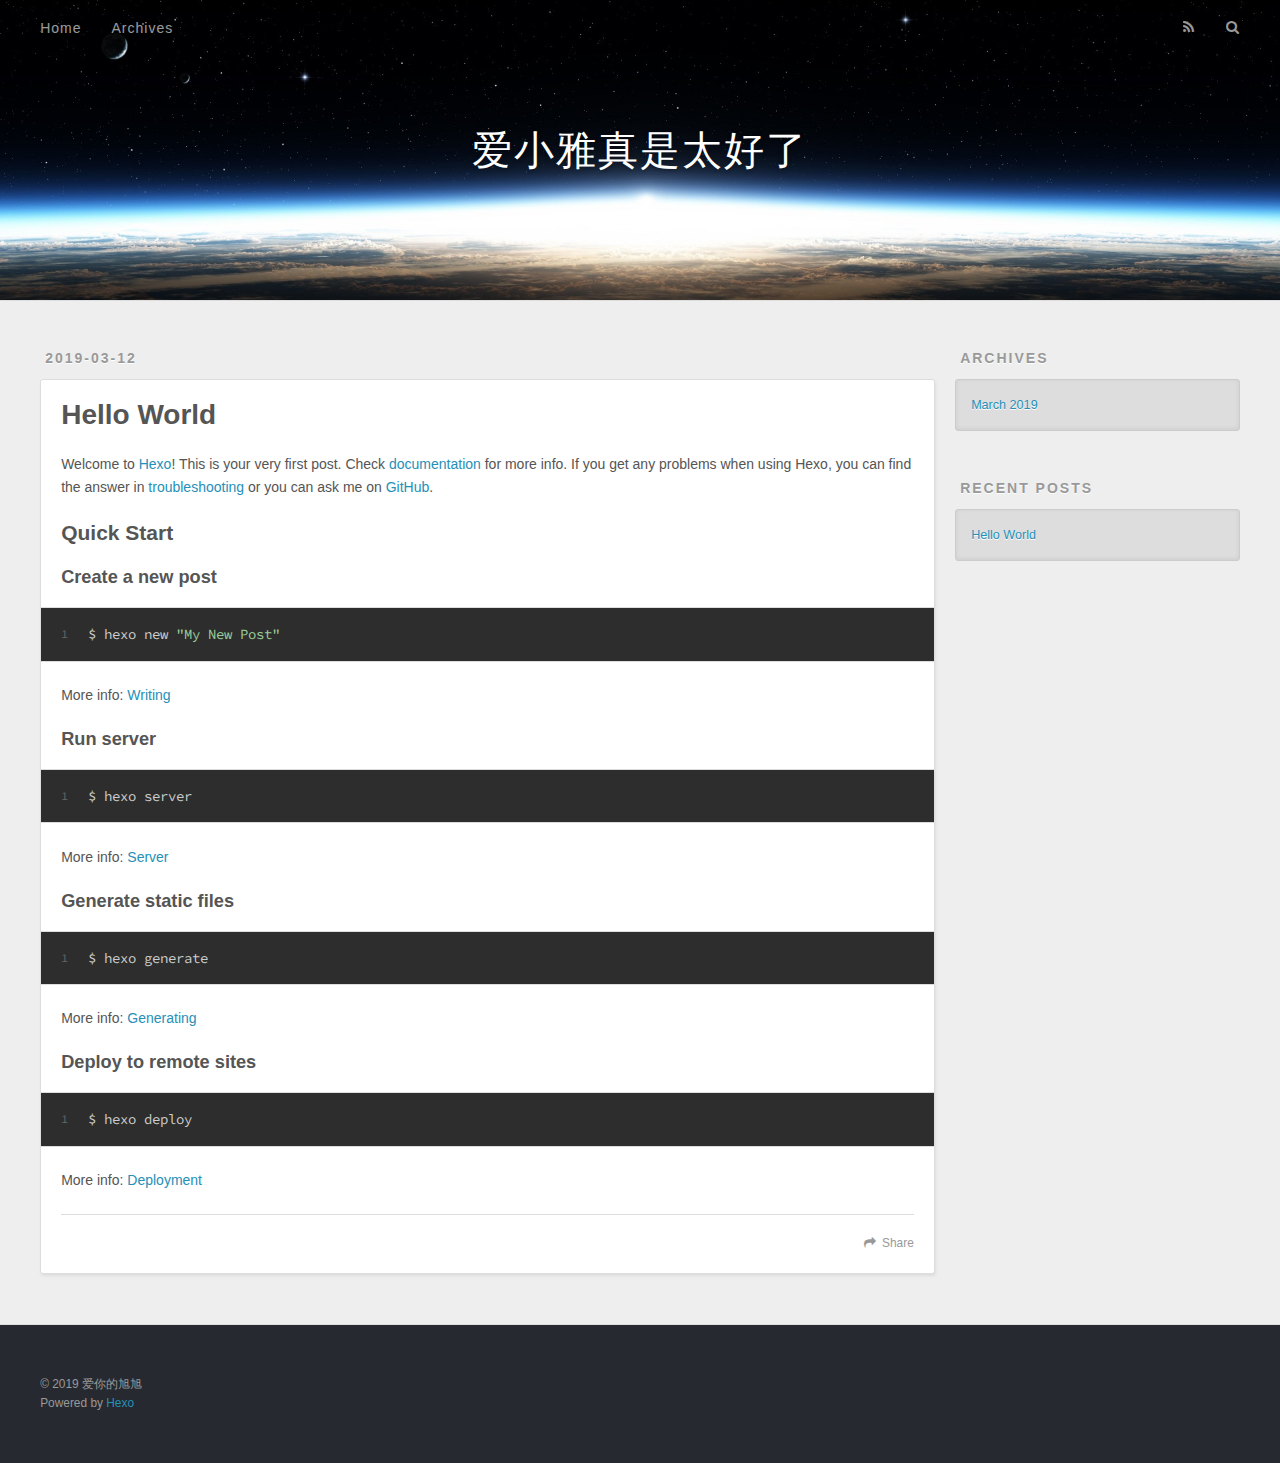
==== index.html @ 563d99d6 "Site updated: 2019-03-12 10:00:05" ====
<!DOCTYPE html>
<html>
<head><meta name="generator" content="Hexo 3.8.0">
  <meta charset="utf-8">
  

  
  <title>爱小雅真是太好了</title>
  <meta name="viewport" content="width=device-width, initial-scale=1, maximum-scale=1">
  <meta property="og:type" content="website">
<meta property="og:title" content="爱小雅真是太好了">
<meta property="og:url" content="http://yoursite.com/index.html">
<meta property="og:site_name" content="爱小雅真是太好了">
<meta property="og:locale" content="default">
<meta name="twitter:card" content="summary">
<meta name="twitter:title" content="爱小雅真是太好了">
  
    <link rel="alternate" href="/atom.xml" title="爱小雅真是太好了" type="application/atom+xml">
  
  
    <link rel="icon" href="/favicon.png">
  
  
    <link href="//fonts.googleapis.com/css?family=Source+Code+Pro" rel="stylesheet" type="text/css">
  
  <link rel="stylesheet" href="/css/style.css">
</head>
</html>
<body>
  <div id="container">
    <div id="wrap">
      <header id="header">
  <div id="banner"></div>
  <div id="header-outer" class="outer">
    <div id="header-title" class="inner">
      <h1 id="logo-wrap">
        <a href="/" id="logo">爱小雅真是太好了</a>
      </h1>
      
    </div>
    <div id="header-inner" class="inner">
      <nav id="main-nav">
        <a id="main-nav-toggle" class="nav-icon"></a>
        
          <a class="main-nav-link" href="/">Home</a>
        
          <a class="main-nav-link" href="/archives">Archives</a>
        
      </nav>
      <nav id="sub-nav">
        
          <a id="nav-rss-link" class="nav-icon" href="/atom.xml" title="RSS Feed"></a>
        
        <a id="nav-search-btn" class="nav-icon" title="Search"></a>
      </nav>
      <div id="search-form-wrap">
        <form action="//google.com/search" method="get" accept-charset="UTF-8" class="search-form"><input type="search" name="q" class="search-form-input" placeholder="Search"><button type="submit" class="search-form-submit">&#xF002;</button><input type="hidden" name="sitesearch" value="http://yoursite.com"></form>
      </div>
    </div>
  </div>
</header>
      <div class="outer">
        <section id="main">
  
    <article id="post-hello-world" class="article article-type-post" itemscope itemprop="blogPost">
  <div class="article-meta">
    <a href="/2019/03/12/hello-world/" class="article-date">
  <time datetime="2019-03-12T01:55:52.240Z" itemprop="datePublished">2019-03-12</time>
</a>
    
  </div>
  <div class="article-inner">
    
    
      <header class="article-header">
        
  
    <h1 itemprop="name">
      <a class="article-title" href="/2019/03/12/hello-world/">Hello World</a>
    </h1>
  

      </header>
    
    <div class="article-entry" itemprop="articleBody">
      
        <p>Welcome to <a href="https://hexo.io/" target="_blank" rel="noopener">Hexo</a>! This is your very first post. Check <a href="https://hexo.io/docs/" target="_blank" rel="noopener">documentation</a> for more info. If you get any problems when using Hexo, you can find the answer in <a href="https://hexo.io/docs/troubleshooting.html" target="_blank" rel="noopener">troubleshooting</a> or you can ask me on <a href="https://github.com/hexojs/hexo/issues" target="_blank" rel="noopener">GitHub</a>.</p>
<h2 id="Quick-Start"><a href="#Quick-Start" class="headerlink" title="Quick Start"></a>Quick Start</h2><h3 id="Create-a-new-post"><a href="#Create-a-new-post" class="headerlink" title="Create a new post"></a>Create a new post</h3><figure class="highlight bash"><table><tr><td class="gutter"><pre><span class="line">1</span><br></pre></td><td class="code"><pre><span class="line">$ hexo new <span class="string">"My New Post"</span></span><br></pre></td></tr></table></figure>
<p>More info: <a href="https://hexo.io/docs/writing.html" target="_blank" rel="noopener">Writing</a></p>
<h3 id="Run-server"><a href="#Run-server" class="headerlink" title="Run server"></a>Run server</h3><figure class="highlight bash"><table><tr><td class="gutter"><pre><span class="line">1</span><br></pre></td><td class="code"><pre><span class="line">$ hexo server</span><br></pre></td></tr></table></figure>
<p>More info: <a href="https://hexo.io/docs/server.html" target="_blank" rel="noopener">Server</a></p>
<h3 id="Generate-static-files"><a href="#Generate-static-files" class="headerlink" title="Generate static files"></a>Generate static files</h3><figure class="highlight bash"><table><tr><td class="gutter"><pre><span class="line">1</span><br></pre></td><td class="code"><pre><span class="line">$ hexo generate</span><br></pre></td></tr></table></figure>
<p>More info: <a href="https://hexo.io/docs/generating.html" target="_blank" rel="noopener">Generating</a></p>
<h3 id="Deploy-to-remote-sites"><a href="#Deploy-to-remote-sites" class="headerlink" title="Deploy to remote sites"></a>Deploy to remote sites</h3><figure class="highlight bash"><table><tr><td class="gutter"><pre><span class="line">1</span><br></pre></td><td class="code"><pre><span class="line">$ hexo deploy</span><br></pre></td></tr></table></figure>
<p>More info: <a href="https://hexo.io/docs/deployment.html" target="_blank" rel="noopener">Deployment</a></p>

      
    </div>
    <footer class="article-footer">
      <a data-url="http://yoursite.com/2019/03/12/hello-world/" data-id="cjt54ojip0000ivabgs56n4qy" class="article-share-link">Share</a>
      
      
    </footer>
  </div>
  
</article>


  


</section>
        
          <aside id="sidebar">
  
    

  
    

  
    
  
    
  <div class="widget-wrap">
    <h3 class="widget-title">Archives</h3>
    <div class="widget">
      <ul class="archive-list"><li class="archive-list-item"><a class="archive-list-link" href="/archives/2019/03/">March 2019</a></li></ul>
    </div>
  </div>


  
    
  <div class="widget-wrap">
    <h3 class="widget-title">Recent Posts</h3>
    <div class="widget">
      <ul>
        
          <li>
            <a href="/2019/03/12/hello-world/">Hello World</a>
          </li>
        
      </ul>
    </div>
  </div>

  
</aside>
        
      </div>
      <footer id="footer">
  
  <div class="outer">
    <div id="footer-info" class="inner">
      &copy; 2019 爱你的旭旭<br>
      Powered by <a href="http://hexo.io/" target="_blank">Hexo</a>
    </div>
  </div>
</footer>
    </div>
    <nav id="mobile-nav">
  
    <a href="/" class="mobile-nav-link">Home</a>
  
    <a href="/archives" class="mobile-nav-link">Archives</a>
  
</nav>
    

<script src="//ajax.googleapis.com/ajax/libs/jquery/2.0.3/jquery.min.js"></script>


  <link rel="stylesheet" href="/fancybox/jquery.fancybox.css">
  <script src="/fancybox/jquery.fancybox.pack.js"></script>


<script src="/js/script.js"></script>



  </div>
</body>
</html>
---- css/style.css ----
body {
  width: 100%;
}
body:before,
body:after {
  content: "";
  display: table;
}
body:after {
  clear: both;
}
html,
body,
div,
span,
applet,
object,
iframe,
h1,
h2,
h3,
h4,
h5,
h6,
p,
blockquote,
pre,
a,
abbr,
acronym,
address,
big,
cite,
code,
del,
dfn,
em,
img,
ins,
kbd,
q,
s,
samp,
small,
strike,
strong,
sub,
sup,
tt,
var,
dl,
dt,
dd,
ol,
ul,
li,
fieldset,
form,
label,
legend,
table,
caption,
tbody,
tfoot,
thead,
tr,
th,
td {
  margin: 0;
  padding: 0;
  border: 0;
  outline: 0;
  font-weight: inherit;
  font-style: inherit;
  font-family: inherit;
  font-size: 100%;
  vertical-align: baseline;
}
body {
  line-height: 1;
  color: #000;
  background: #fff;
}
ol,
ul {
  list-style: none;
}
table {
  border-collapse: separate;
  border-spacing: 0;
  vertical-align: middle;
}
caption,
th,
td {
  text-align: left;
  font-weight: normal;
  vertical-align: middle;
}
a img {
  border: none;
}
input,
button {
  margin: 0;
  padding: 0;
}
input::-moz-focus-inner,
button::-moz-focus-inner {
  border: 0;
  padding: 0;
}
@font-face {
  font-family: FontAwesome;
  font-style: normal;
  font-weight: normal;
  src: url("fonts/fontawesome-webfont.eot?v=#4.0.3");
  src: url("fonts/fontawesome-webfont.eot?#iefix&v=#4.0.3") format("embedded-opentype"), url("fonts/fontawesome-webfont.woff?v=#4.0.3") format("woff"), url("fonts/fontawesome-webfont.ttf?v=#4.0.3") format("truetype"), url("fonts/fontawesome-webfont.svg#fontawesomeregular?v=#4.0.3") format("svg");
}
html,
body,
#container {
  height: 100%;
}
body {
  background: #eee;
  font: 14px -apple-system, BlinkMacSystemFont, "Segoe UI", "Roboto", "Oxygen", "Ubuntu", "Cantarell", "Fira Sans", "Droid Sans", "Helvetica Neue", sans-serif;
  -webkit-text-size-adjust: 100%;
}
.outer {
  max-width: 1220px;
  margin: 0 auto;
  padding: 0 20px;
}
.outer:before,
.outer:after {
  content: "";
  display: table;
}
.outer:after {
  clear: both;
}
.inner {
  display: inline;
  float: left;
  width: 98.33333333333333%;
  margin: 0 0.833333333333333%;
}
.left,
.alignleft {
  float: left;
}
.right,
.alignright {
  float: right;
}
.clear {
  clear: both;
}
#container {
  position: relative;
}
.mobile-nav-on {
  overflow: hidden;
}
#wrap {
  height: 100%;
  width: 100%;
  position: absolute;
  top: 0;
  left: 0;
  -webkit-transition: 0.2s ease-out;
  -moz-transition: 0.2s ease-out;
  -ms-transition: 0.2s ease-out;
  transition: 0.2s ease-out;
  z-index: 1;
  background: #eee;
}
.mobile-nav-on #wrap {
  left: 280px;
}
@media screen and (min-width: 768px) {
  #main {
    display: inline;
    float: left;
    width: 73.33333333333333%;
    margin: 0 0.833333333333333%;
  }
}
.article-date,
.article-category-link,
.archive-year,
.widget-title {
  text-decoration: none;
  text-transform: uppercase;
  letter-spacing: 2px;
  color: #999;
  margin-bottom: 1em;
  margin-left: 5px;
  line-height: 1em;
  text-shadow: 0 1px #fff;
  font-weight: bold;
}
.article-inner,
.archive-article-inner {
  background: #fff;
  -webkit-box-shadow: 1px 2px 3px #ddd;
  box-shadow: 1px 2px 3px #ddd;
  border: 1px solid #ddd;
  border-radius: 3px;
}
.article-entry h1,
.widget h1 {
  font-size: 2em;
}
.article-entry h2,
.widget h2 {
  font-size: 1.5em;
}
.article-entry h3,
.widget h3 {
  font-size: 1.3em;
}
.article-entry h4,
.widget h4 {
  font-size: 1.2em;
}
.article-entry h5,
.widget h5 {
  font-size: 1em;
}
.article-entry h6,
.widget h6 {
  font-size: 1em;
  color: #999;
}
.article-entry hr,
.widget hr {
  border: 1px dashed #ddd;
}
.article-entry strong,
.widget strong {
  font-weight: bold;
}
.article-entry em,
.widget em,
.article-entry cite,
.widget cite {
  font-style: italic;
}
.article-entry sup,
.widget sup,
.article-entry sub,
.widget sub {
  font-size: 0.75em;
  line-height: 0;
  position: relative;
  vertical-align: baseline;
}
.article-entry sup,
.widget sup {
  top: -0.5em;
}
.article-entry sub,
.widget sub {
  bottom: -0.2em;
}
.article-entry small,
.widget small {
  font-size: 0.85em;
}
.article-entry acronym,
.widget acronym,
.article-entry abbr,
.widget abbr {
  border-bottom: 1px dotted;
}
.article-entry ul,
.widget ul,
.article-entry ol,
.widget ol,
.article-entry dl,
.widget dl {
  margin: 0 20px;
  line-height: 1.6em;
}
.article-entry ul ul,
.widget ul ul,
.article-entry ol ul,
.widget ol ul,
.article-entry ul ol,
.widget ul ol,
.article-entry ol ol,
.widget ol ol {
  margin-top: 0;
  margin-bottom: 0;
}
.article-entry ul,
.widget ul {
  list-style: disc;
}
.article-entry ol,
.widget ol {
  list-style: decimal;
}
.article-entry dt,
.widget dt {
  font-weight: bold;
}
#header {
  height: 300px;
  position: relative;
  border-bottom: 1px solid #ddd;
}
#header:before,
#header:after {
  content: "";
  position: absolute;
  left: 0;
  right: 0;
  height: 40px;
}
#header:before {
  top: 0;
  background: -webkit-linear-gradient(rgba(0,0,0,0.2), transparent);
  background: -moz-linear-gradient(rgba(0,0,0,0.2), transparent);
  background: -ms-linear-gradient(rgba(0,0,0,0.2), transparent);
  background: linear-gradient(rgba(0,0,0,0.2), transparent);
}
#header:after {
  bottom: 0;
  background: -webkit-linear-gradient(transparent, rgba(0,0,0,0.2));
  background: -moz-linear-gradient(transparent, rgba(0,0,0,0.2));
  background: -ms-linear-gradient(transparent, rgba(0,0,0,0.2));
  background: linear-gradient(transparent, rgba(0,0,0,0.2));
}
#header-outer {
  height: 100%;
  position: relative;
}
#header-inner {
  position: relative;
  overflow: hidden;
}
#banner {
  position: absolute;
  top: 0;
  left: 0;
  width: 100%;
  height: 100%;
  background: url("images/banner.jpg") center #000;
  -webkit-background-size: cover;
  -moz-background-size: cover;
  background-size: cover;
  z-index: -1;
}
#header-title {
  text-align: center;
  height: 40px;
  position: absolute;
  top: 50%;
  left: 0;
  margin-top: -20px;
}
#logo,
#subtitle {
  text-decoration: none;
  color: #fff;
  font-weight: 300;
  text-shadow: 0 1px 4px rgba(0,0,0,0.3);
}
#logo {
  font-size: 40px;
  line-height: 40px;
  letter-spacing: 2px;
}
#subtitle {
  font-size: 16px;
  line-height: 16px;
  letter-spacing: 1px;
}
#subtitle-wrap {
  margin-top: 16px;
}
#main-nav {
  float: left;
  margin-left: -15px;
}
.nav-icon,
.main-nav-link {
  float: left;
  color: #fff;
  opacity: 0.6;
  text-decoration: none;
  text-shadow: 0 1px rgba(0,0,0,0.2);
  -webkit-transition: opacity 0.2s;
  -moz-transition: opacity 0.2s;
  -ms-transition: opacity 0.2s;
  transition: opacity 0.2s;
  display: block;
  padding: 20px 15px;
}
.nav-icon:hover,
.main-nav-link:hover {
  opacity: 1;
}
.nav-icon {
  font-family: FontAwesome;
  text-align: center;
  font-size: 14px;
  width: 14px;
  height: 14px;
  padding: 20px 15px;
  position: relative;
  cursor: pointer;
}
.main-nav-link {
  font-weight: 300;
  letter-spacing: 1px;
}
@media screen and (max-width: 479px) {
  .main-nav-link {
    display: none;
  }
}
#main-nav-toggle {
  display: none;
}
#main-nav-toggle:before {
  content: "\f0c9";
}
@media screen and (max-width: 479px) {
  #main-nav-toggle {
    display: block;
  }
}
#sub-nav {
  float: right;
  margin-right: -15px;
}
#nav-rss-link:before {
  content: "\f09e";
}
#nav-search-btn:before {
  content: "\f002";
}
#search-form-wrap {
  position: absolute;
  top: 15px;
  width: 150px;
  height: 30px;
  right: -150px;
  opacity: 0;
  -webkit-transition: 0.2s ease-out;
  -moz-transition: 0.2s ease-out;
  -ms-transition: 0.2s ease-out;
  transition: 0.2s ease-out;
}
#search-form-wrap.on {
  opacity: 1;
  right: 0;
}
@media screen and (max-width: 479px) {
  #search-form-wrap {
    width: 100%;
    right: -100%;
  }
}
.search-form {
  position: absolute;
  top: 0;
  left: 0;
  right: 0;
  background: #fff;
  padding: 5px 15px;
  border-radius: 15px;
  -webkit-box-shadow: 0 0 10px rgba(0,0,0,0.3);
  box-shadow: 0 0 10px rgba(0,0,0,0.3);
}
.search-form-input {
  border: none;
  background: none;
  color: #555;
  width: 100%;
  font: 13px -apple-system, BlinkMacSystemFont, "Segoe UI", "Roboto", "Oxygen", "Ubuntu", "Cantarell", "Fira Sans", "Droid Sans", "Helvetica Neue", sans-serif;
  outline: none;
}
.search-form-input::-webkit-search-results-decoration,
.search-form-input::-webkit-search-cancel-button {
  -webkit-appearance: none;
}
.search-form-submit {
  position: absolute;
  top: 50%;
  right: 10px;
  margin-top: -7px;
  font: 13px FontAwesome;
  border: none;
  background: none;
  color: #bbb;
  cursor: pointer;
}
.search-form-submit:hover,
.search-form-submit:focus {
  color: #777;
}
.article {
  margin: 50px 0;
}
.article-inner {
  overflow: hidden;
}
.article-meta:before,
.article-meta:after {
  content: "";
  display: table;
}
.article-meta:after {
  clear: both;
}
.article-date {
  float: left;
}
.article-category {
  float: left;
  line-height: 1em;
  color: #ccc;
  text-shadow: 0 1px #fff;
  margin-left: 8px;
}
.article-category:before {
  content: "\2022";
}
.article-category-link {
  margin: 0 12px 1em;
}
.article-header {
  padding: 20px 20px 0;
}
.article-title {
  text-decoration: none;
  font-size: 2em;
  font-weight: bold;
  color: #555;
  line-height: 1.1em;
  -webkit-transition: color 0.2s;
  -moz-transition: color 0.2s;
  -ms-transition: color 0.2s;
  transition: color 0.2s;
}
a.article-title:hover {
  color: #258fb8;
}
.article-entry {
  color: #555;
  padding: 0 20px;
}
.article-entry:before,
.article-entry:after {
  content: "";
  display: table;
}
.article-entry:after {
  clear: both;
}
.article-entry p,
.article-entry table {
  line-height: 1.6em;
  margin: 1.6em 0;
}
.article-entry h1,
.article-entry h2,
.article-entry h3,
.article-entry h4,
.article-entry h5,
.article-entry h6 {
  font-weight: bold;
}
.article-entry h1,
.article-entry h2,
.article-entry h3,
.article-entry h4,
.article-entry h5,
.article-entry h6 {
  line-height: 1.1em;
  margin: 1.1em 0;
}
.article-entry a {
  color: #258fb8;
  text-decoration: none;
}
.article-entry a:hover {
  text-decoration: underline;
}
.article-entry ul,
.article-entry ol,
.article-entry dl {
  margin-top: 1.6em;
  margin-bottom: 1.6em;
}
.article-entry img,
.article-entry video {
  max-width: 100%;
  height: auto;
  display: block;
  margin: auto;
}
.article-entry iframe {
  border: none;
}
.article-entry table {
  width: 100%;
  border-collapse: collapse;
  border-spacing: 0;
}
.article-entry th {
  font-weight: bold;
  border-bottom: 3px solid #ddd;
  padding-bottom: 0.5em;
}
.article-entry td {
  border-bottom: 1px solid #ddd;
  padding: 10px 0;
}
.article-entry blockquote {
  font-family: Georgia, "Times New Roman", serif;
  font-size: 1.4em;
  margin: 1.6em 20px;
  text-align: center;
}
.article-entry blockquote footer {
  font-size: 14px;
  margin: 1.6em 0;
  font-family: -apple-system, BlinkMacSystemFont, "Segoe UI", "Roboto", "Oxygen", "Ubuntu", "Cantarell", "Fira Sans", "Droid Sans", "Helvetica Neue", sans-serif;
}
.article-entry blockquote footer cite:before {
  content: "—";
  padding: 0 0.5em;
}
.article-entry .pullquote {
  text-align: left;
  width: 45%;
  margin: 0;
}
.article-entry .pullquote.left {
  margin-left: 0.5em;
  margin-right: 1em;
}
.article-entry .pullquote.right {
  margin-right: 0.5em;
  margin-left: 1em;
}
.article-entry .caption {
  color: #999;
  display: block;
  font-size: 0.9em;
  margin-top: 0.5em;
  position: relative;
  text-align: center;
}
.article-entry .video-container {
  position: relative;
  padding-top: 56.25%;
  height: 0;
  overflow: hidden;
}
.article-entry .video-container iframe,
.article-entry .video-container object,
.article-entry .video-container embed {
  position: absolute;
  top: 0;
  left: 0;
  width: 100%;
  height: 100%;
  margin-top: 0;
}
.article-more-link a {
  display: inline-block;
  line-height: 1em;
  padding: 6px 15px;
  border-radius: 15px;
  background: #eee;
  color: #999;
  text-shadow: 0 1px #fff;
  text-decoration: none;
}
.article-more-link a:hover {
  background: #258fb8;
  color: #fff;
  text-decoration: none;
  text-shadow: 0 1px #1e7293;
}
.article-footer {
  font-size: 0.85em;
  line-height: 1.6em;
  border-top: 1px solid #ddd;
  padding-top: 1.6em;
  margin: 0 20px 20px;
}
.article-footer:before,
.article-footer:after {
  content: "";
  display: table;
}
.article-footer:after {
  clear: both;
}
.article-footer a {
  color: #999;
  text-decoration: none;
}
.article-footer a:hover {
  color: #555;
}
.article-tag-list-item {
  float: left;
  margin-right: 10px;
}
.article-tag-list-link:before {
  content: "#";
}
.article-comment-link {
  float: right;
}
.article-comment-link:before {
  content: "\f075";
  font-family: FontAwesome;
  padding-right: 8px;
}
.article-share-link {
  cursor: pointer;
  float: right;
  margin-left: 20px;
}
.article-share-link:before {
  content: "\f064";
  font-family: FontAwesome;
  padding-right: 6px;
}
#article-nav {
  position: relative;
}
#article-nav:before,
#article-nav:after {
  content: "";
  display: table;
}
#article-nav:after {
  clear: both;
}
@media screen and (min-width: 768px) {
  #article-nav {
    margin: 50px 0;
  }
  #article-nav:before {
    width: 8px;
    height: 8px;
    position: absolute;
    top: 50%;
    left: 50%;
    margin-top: -4px;
    margin-left: -4px;
    content: "";
    border-radius: 50%;
    background: #ddd;
    -webkit-box-shadow: 0 1px 2px #fff;
    box-shadow: 0 1px 2px #fff;
  }
}
.article-nav-link-wrap {
  text-decoration: none;
  text-shadow: 0 1px #fff;
  color: #999;
  -webkit-box-sizing: border-box;
  -moz-box-sizing: border-box;
  box-sizing: border-box;
  margin-top: 50px;
  text-align: center;
  display: block;
}
.article-nav-link-wrap:hover {
  color: #555;
}
@media screen and (min-width: 768px) {
  .article-nav-link-wrap {
    width: 50%;
    margin-top: 0;
  }
}
@media screen and (min-width: 768px) {
  #article-nav-newer {
    float: left;
    text-align: right;
    padding-right: 20px;
  }
}
@media screen and (min-width: 768px) {
  #article-nav-older {
    float: right;
    text-align: left;
    padding-left: 20px;
  }
}
.article-nav-caption {
  text-transform: uppercase;
  letter-spacing: 2px;
  color: #ddd;
  line-height: 1em;
  font-weight: bold;
}
#article-nav-newer .article-nav-caption {
  margin-right: -2px;
}
.article-nav-title {
  font-size: 0.85em;
  line-height: 1.6em;
  margin-top: 0.5em;
}
.article-share-box {
  position: absolute;
  display: none;
  background: #fff;
  -webkit-box-shadow: 1px 2px 10px rgba(0,0,0,0.2);
  box-shadow: 1px 2px 10px rgba(0,0,0,0.2);
  border-radius: 3px;
  margin-left: -145px;
  overflow: hidden;
  z-index: 1;
}
.article-share-box.on {
  display: block;
}
.article-share-input {
  width: 100%;
  background: none;
  -webkit-box-sizing: border-box;
  -moz-box-sizing: border-box;
  box-sizing: border-box;
  font: 14px -apple-system, BlinkMacSystemFont, "Segoe UI", "Roboto", "Oxygen", "Ubuntu", "Cantarell", "Fira Sans", "Droid Sans", "Helvetica Neue", sans-serif;
  padding: 0 15px;
  color: #555;
  outline: none;
  border: 1px solid #ddd;
  border-radius: 3px 3px 0 0;
  height: 36px;
  line-height: 36px;
}
.article-share-links {
  background: #eee;
}
.article-share-links:before,
.article-share-links:after {
  content: "";
  display: table;
}
.article-share-links:after {
  clear: both;
}
.article-share-twitter,
.article-share-facebook,
.article-share-pinterest,
.article-share-google {
  width: 50px;
  height: 36px;
  display: block;
  float: left;
  position: relative;
  color: #999;
  text-shadow: 0 1px #fff;
}
.article-share-twitter:before,
.article-share-facebook:before,
.article-share-pinterest:before,
.article-share-google:before {
  font-size: 20px;
  font-family: FontAwesome;
  width: 20px;
  height: 20px;
  position: absolute;
  top: 50%;
  left: 50%;
  margin-top: -10px;
  margin-left: -10px;
  text-align: center;
}
.article-share-twitter:hover,
.article-share-facebook:hover,
.article-share-pinterest:hover,
.article-share-google:hover {
  color: #fff;
}
.article-share-twitter:before {
  content: "\f099";
}
.article-share-twitter:hover {
  background: #00aced;
  text-shadow: 0 1px #008abe;
}
.article-share-facebook:before {
  content: "\f09a";
}
.article-share-facebook:hover {
  background: #3b5998;
  text-shadow: 0 1px #2f477a;
}
.article-share-pinterest:before {
  content: "\f0d2";
}
.article-share-pinterest:hover {
  background: #cb2027;
  text-shadow: 0 1px #a21a1f;
}
.article-share-google:before {
  content: "\f0d5";
}
.article-share-google:hover {
  background: #dd4b39;
  text-shadow: 0 1px #be3221;
}
.article-gallery {
  background: #000;
  position: relative;
}
.article-gallery-photos {
  position: relative;
  overflow: hidden;
}
.article-gallery-img {
  display: none;
  max-width: 100%;
}
.article-gallery-img:first-child {
  display: block;
}
.article-gallery-img.loaded {
  position: absolute;
  display: block;
}
.article-gallery-img img {
  display: block;
  max-width: 100%;
  margin: 0 auto;
}
#comments {
  background: #fff;
  -webkit-box-shadow: 1px 2px 3px #ddd;
  box-shadow: 1px 2px 3px #ddd;
  padding: 20px;
  border: 1px solid #ddd;
  border-radius: 3px;
  margin: 50px 0;
}
#comments a {
  color: #258fb8;
}
.archives-wrap {
  margin: 50px 0;
}
.archives:before,
.archives:after {
  content: "";
  display: table;
}
.archives:after {
  clear: both;
}
.archive-year-wrap {
  margin-bottom: 1em;
}
.archives {
  -webkit-column-gap: 10px;
  -moz-column-gap: 10px;
  column-gap: 10px;
}
@media screen and (min-width: 480px) and (max-width: 767px) {
  .archives {
    -webkit-column-count: 2;
    -moz-column-count: 2;
    column-count: 2;
  }
}
@media screen and (min-width: 768px) {
  .archives {
    -webkit-column-count: 3;
    -moz-column-count: 3;
    column-count: 3;
  }
}
.archive-article {
  -webkit-column-break-inside: avoid;
  page-break-inside: avoid;
  overflow: hidden;
  break-inside: avoid-column;
}
.archive-article-inner {
  padding: 10px;
  margin-bottom: 15px;
}
.archive-article-title {
  text-decoration: none;
  font-weight: bold;
  color: #555;
  -webkit-transition: color 0.2s;
  -moz-transition: color 0.2s;
  -ms-transition: color 0.2s;
  transition: color 0.2s;
  line-height: 1.6em;
}
.archive-article-title:hover {
  color: #258fb8;
}
.archive-article-footer {
  margin-top: 1em;
}
.archive-article-date {
  color: #999;
  text-decoration: none;
  font-size: 0.85em;
  line-height: 1em;
  margin-bottom: 0.5em;
  display: block;
}
#page-nav {
  margin: 50px auto;
  background: #fff;
  -webkit-box-shadow: 1px 2px 3px #ddd;
  box-shadow: 1px 2px 3px #ddd;
  border: 1px solid #ddd;
  border-radius: 3px;
  text-align: center;
  color: #999;
  overflow: hidden;
}
#page-nav:before,
#page-nav:after {
  content: "";
  display: table;
}
#page-nav:after {
  clear: both;
}
#page-nav a,
#page-nav span {
  padding: 10px 20px;
  line-height: 1;
  height: 2ex;
}
#page-nav a {
  color: #999;
  text-decoration: none;
}
#page-nav a:hover {
  background: #999;
  color: #fff;
}
#page-nav .prev {
  float: left;
}
#page-nav .next {
  float: right;
}
#page-nav .page-number {
  display: inline-block;
}
@media screen and (max-width: 479px) {
  #page-nav .page-number {
    display: none;
  }
}
#page-nav .current {
  color: #555;
  font-weight: bold;
}
#page-nav .space {
  color: #ddd;
}
#footer {
  background: #262a30;
  padding: 50px 0;
  border-top: 1px solid #ddd;
  color: #999;
}
#footer a {
  color: #258fb8;
  text-decoration: none;
}
#footer a:hover {
  text-decoration: underline;
}
#footer-info {
  line-height: 1.6em;
  font-size: 0.85em;
}
.article-entry pre,
.article-entry .highlight {
  background: #2d2d2d;
  margin: 0 -20px;
  padding: 15px 20px;
  border-style: solid;
  border-color: #ddd;
  border-width: 1px 0;
  overflow: auto;
  color: #ccc;
  line-height: 22.400000000000002px;
}
.article-entry .highlight .gutter pre,
.article-entry .gist .gist-file .gist-data .line-numbers {
  color: #666;
  font-size: 0.85em;
}
.article-entry pre,
.article-entry code {
  font-family: "Source Code Pro", Consolas, Monaco, Menlo, Consolas, monospace;
}
.article-entry code {
  background: #eee;
  text-shadow: 0 1px #fff;
  padding: 0 0.3em;
}
.article-entry pre code {
  background: none;
  text-shadow: none;
  padding: 0;
}
.article-entry .highlight pre {
  border: none;
  margin: 0;
  padding: 0;
}
.article-entry .highlight table {
  margin: 0;
  width: auto;
}
.article-entry .highlight td {
  border: none;
  padding: 0;
}
.article-entry .highlight figcaption {
  font-size: 0.85em;
  color: #999;
  line-height: 1em;
  margin-bottom: 1em;
}
.article-entry .highlight figcaption:before,
.article-entry .highlight figcaption:after {
  content: "";
  display: table;
}
.article-entry .highlight figcaption:after {
  clear: both;
}
.article-entry .highlight figcaption a {
  float: right;
}
.article-entry .highlight .gutter pre {
  text-align: right;
  padding-right: 20px;
}
.article-entry .highlight .line {
  height: 22.400000000000002px;
}
.article-entry .highlight .line.marked {
  background: #515151;
}
.article-entry .gist {
  margin: 0 -20px;
  border-style: solid;
  border-color: #ddd;
  border-width: 1px 0;
  background: #2d2d2d;
  padding: 15px 20px 15px 0;
}
.article-entry .gist .gist-file {
  border: none;
  font-family: "Source Code Pro", Consolas, Monaco, Menlo, Consolas, monospace;
  margin: 0;
}
.article-entry .gist .gist-file .gist-data {
  background: none;
  border: none;
}
.article-entry .gist .gist-file .gist-data .line-numbers {
  background: none;
  border: none;
  padding: 0 20px 0 0;
}
.article-entry .gist .gist-file .gist-data .line-data {
  padding: 0 !important;
}
.article-entry .gist .gist-file .highlight {
  margin: 0;
  padding: 0;
  border: none;
}
.article-entry .gist .gist-file .gist-meta {
  background: #2d2d2d;
  color: #999;
  font: 0.85em -apple-system, BlinkMacSystemFont, "Segoe UI", "Roboto", "Oxygen", "Ubuntu", "Cantarell", "Fira Sans", "Droid Sans", "Helvetica Neue", sans-serif;
  text-shadow: 0 0;
  padding: 0;
  margin-top: 1em;
  margin-left: 20px;
}
.article-entry .gist .gist-file .gist-meta a {
  color: #258fb8;
  font-weight: normal;
}
.article-entry .gist .gist-file .gist-meta a:hover {
  text-decoration: underline;
}
pre .comment,
pre .title {
  color: #999;
}
pre .variable,
pre .attribute,
pre .tag,
pre .regexp,
pre .ruby .constant,
pre .xml .tag .title,
pre .xml .pi,
pre .xml .doctype,
pre .html .doctype,
pre .css .id,
pre .css .class,
pre .css .pseudo {
  color: #f2777a;
}
pre .number,
pre .preprocessor,
pre .built_in,
pre .literal,
pre .params,
pre .constant {
  color: #f99157;
}
pre .class,
pre .ruby .class .title,
pre .css .rules .attribute {
  color: #9c9;
}
pre .string,
pre .value,
pre .inheritance,
pre .header,
pre .ruby .symbol,
pre .xml .cdata {
  color: #9c9;
}
pre .css .hexcolor {
  color: #6cc;
}
pre .function,
pre .python .decorator,
pre .python .title,
pre .ruby .function .title,
pre .ruby .title .keyword,
pre .perl .sub,
pre .javascript .title,
pre .coffeescript .title {
  color: #69c;
}
pre .keyword,
pre .javascript .function {
  color: #c9c;
}
@media screen and (max-width: 479px) {
  #mobile-nav {
    position: absolute;
    top: 0;
    left: 0;
    width: 280px;
    height: 100%;
    background: #191919;
    border-right: 1px solid #fff;
  }
}
@media screen and (max-width: 479px) {
  .mobile-nav-link {
    display: block;
    color: #999;
    text-decoration: none;
    padding: 15px 20px;
    font-weight: bold;
  }
  .mobile-nav-link:hover {
    color: #fff;
  }
}
@media screen and (min-width: 768px) {
  #sidebar {
    display: inline;
    float: left;
    width: 23.333333333333332%;
    margin: 0 0.833333333333333%;
  }
}
.widget-wrap {
  margin: 50px 0;
}
.widget {
  color: #777;
  text-shadow: 0 1px #fff;
  background: #ddd;
  -webkit-box-shadow: 0 -1px 4px #ccc inset;
  box-shadow: 0 -1px 4px #ccc inset;
  border: 1px solid #ccc;
  padding: 15px;
  border-radius: 3px;
}
.widget a {
  color: #258fb8;
  text-decoration: none;
}
.widget a:hover {
  text-decoration: underline;
}
.widget ul ul,
.widget ol ul,
.widget dl ul,
.widget ul ol,
.widget ol ol,
.widget dl ol,
.widget ul dl,
.widget ol dl,
.widget dl dl {
  margin-left: 15px;
  list-style: disc;
}
.widget {
  line-height: 1.6em;
  word-wrap: break-word;
  font-size: 0.9em;
}
.widget ul,
.widget ol {
  list-style: none;
  margin: 0;
}
.widget ul ul,
.widget ol ul,
.widget ul ol,
.widget ol ol {
  margin: 0 20px;
}
.widget ul ul,
.widget ol ul {
  list-style: disc;
}
.widget ul ol,
.widget ol ol {
  list-style: decimal;
}
.category-list-count,
.tag-list-count,
.archive-list-count {
  padding-left: 5px;
  color: #999;
  font-size: 0.85em;
}
.category-list-count:before,
.tag-list-count:before,
.archive-list-count:before {
  content: "(";
}
.category-list-count:after,
.tag-list-count:after,
.archive-list-count:after {
  content: ")";
}
.tagcloud a {
  margin-right: 5px;
  display: inline-block;
}
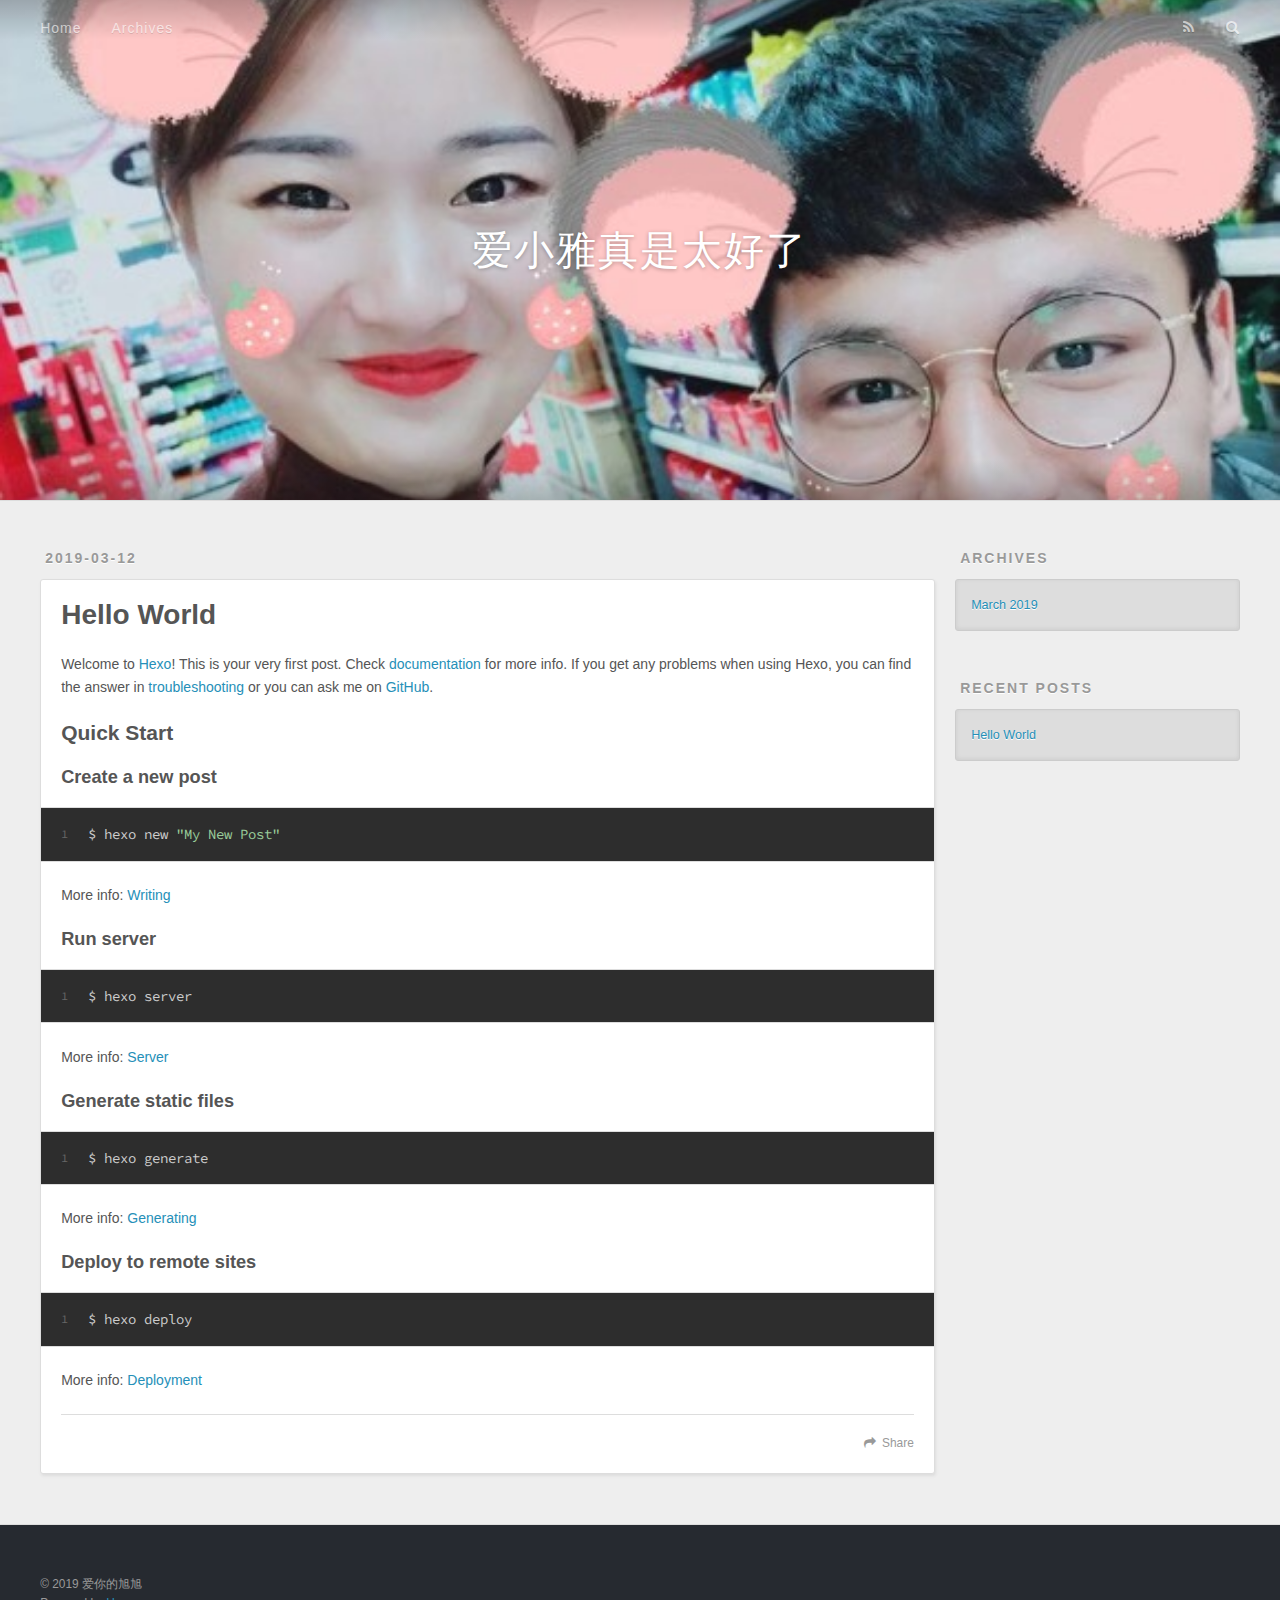
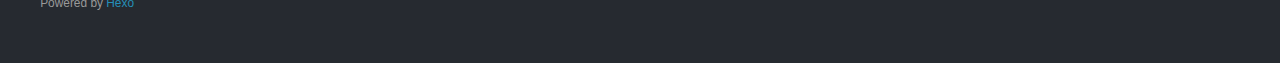
==== commit 1c0ca683: "Site updated: 2019-03-12 10:51:50" ====
--- a/index.html
+++ b/index.html
@@ -97,7 +97,7 @@
       
     </div>
     <footer class="article-footer">
-      <a data-url="http://yoursite.com/2019/03/12/hello-world/" data-id="cjt54ojip0000ivabgs56n4qy" class="article-share-link">Share</a>
+      <a data-url="http://yoursite.com/2019/03/12/hello-world/" data-id="cjt56i6ng0000f9abzz0xa1vq" class="article-share-link">Share</a>
       
       
     </footer>
--- a/css/style.css
+++ b/css/style.css
@@ -308,7 +308,7 @@
   font-weight: bold;
 }
 #header {
-  height: 300px;
+  height: 500px;
   position: relative;
   border-bottom: 1px solid #ddd;
 }
@@ -348,7 +348,7 @@
   left: 0;
   width: 100%;
   height: 100%;
-  background: url("images/banner.jpg") center #000;
+  background: url("images/webwxgetmsgimg.jpg") center #000;
   -webkit-background-size: cover;
   -moz-background-size: cover;
   background-size: cover;
